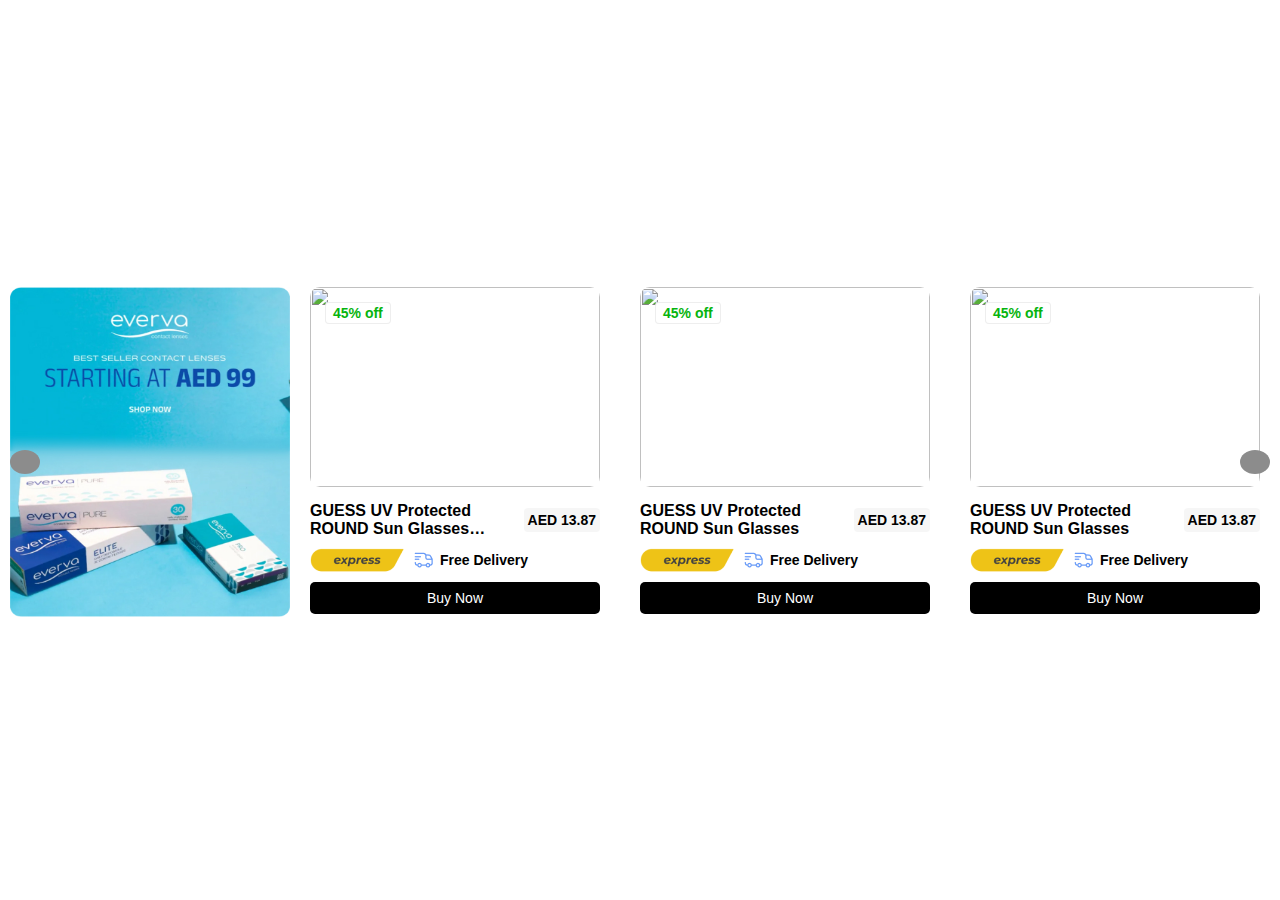
==== index.html @ d185df88 "first commit" ====
<!DOCTYPE html>
<html lang="en">
  <head>
    <meta charset="UTF-8" />
    <meta name="viewport" content="width=device-width, initial-scale=1.0" />
    <script
      src="https://kit.fontawesome.com/5d2e8a75d6.js"
      crossorigin="anonymous"
    ></script>
    <link rel="stylesheet" href="./card.css" />
    <title>card</title>
  </head>
  <body>
    <div class="main-container">
      <div class="slider-buttons">
        <i class="fa-solid fa-chevron-left prev-btn"></i>
      </div>
      <div class="main-card-container">
        <div class="ad-card">
          <img src="./Product Image Container.jpg" alt="" />
        </div>
        <div class="card-container">
          <!-- Card 1 -->
          <div class="card">
            <!-- <img src="./Product Image Container.jpg" alt=""> -->
            <div class="card-off">
              <p>45% off</p>
            </div>
            <div class="card-img">
              <img
                src="https://m.media-amazon.com/images/I/718IMfgmG9L.jpg"
                alt=""
              />
            </div>
            <div class="card-body">
              <div class="card-details flex">
                <h3>GUESS UV Protected ROUND Sun Glasses ROUND Sun Glasses</h3>
                <p>AED 13.87</p>
              </div>
              <div class="card-delivery">
                <img src="./Frame 390 1.png" alt="" />
                <span>
                  <img src="./Group.png" alt="" />
                  <p>Free Delivery</p>
                </span>
              </div>
              <div class="card-button">
                <button>Buy Now</button>
              </div>
            </div>
          </div>
          <!-- Card 2 -->
          <div class="card">
            <div class="card-off">
              <p>45% off</p>
            </div>
            <div class="card-img">
              <img
                src="https://i.pinimg.com/736x/56/2c/4b/562c4bc65ed427515b6b6b11883bb611.jpg"
                alt=""
              />
            </div>
            <div class="card-body">
              <div class="card-details flex">
                <h3>GUESS UV Protected ROUND Sun Glasses</h3>
                <p>AED 13.87</p>
              </div>
              <div class="card-delivery">
                <img src="./Frame 390 1.png" alt="" />
                <span>
                  <img src="./Group.png" alt="" />
                  <p>Free Delivery</p>
                </span>
              </div>
              <div class="card-button">
                <button>Buy Now</button>
              </div>
            </div>
          </div>
          <!-- Card 3 -->
          <div class="card">
            <div class="card-off">
              <p>45% off</p>
            </div>
            <div class="card-img">
              <img
                src="https://5.imimg.com/data5/SELLER/Default/2023/6/314136718/PS/QO/NQ/190860310/round-specs-for-women.jpg"
                alt=""
              />
            </div>
            <div class="card-body">
              <div class="card-details flex">
                <h3>GUESS UV Protected ROUND Sun Glasses</h3>
                <p>AED 13.87</p>
              </div>
              <div class="card-delivery">
                <img src="./Frame 390 1.png" alt="" />
                <span>
                  <img src="./Group.png" alt="" />
                  <p>Free Delivery</p>
                </span>
              </div>
              <div class="card-button">
                <button>Buy Now</button>
              </div>
            </div>
          </div>
          <!-- Card 4 -->
          <div class="card">
            <div class="card-off">
              <p>45% off</p>
            </div>
            <div class="card-img">
              <img
                src="https://static5.lenskart.com/media/catalog/product/pro/1/thumbnail/480x480/9df78eab33525d08d6e5fb8d27136e95//model/v/i/vincent-chase-turn-tables-vc-6934-blue-transparent-c3-b-eye_javier_-_5_jan_201732676_1.jpg"
                alt=""
              />
            </div>
            <div class="card-body">
              <div class="card-details flex">
                <h3>GUESS UV Protected ROUND Sun Glasses</h3>
                <p>AED 13.87</p>
              </div>
              <div class="card-delivery">
                <img src="./Frame 390 1.png" alt="" />
                <span>
                  <img src="./Group.png" alt="" />
                  <p>Free Delivery</p>
                </span>
              </div>
              <div class="card-button">
                <button>Buy Now</button>
              </div>
            </div>
          </div>
          <!-- Card 5 -->
          <div class="card">
            <div class="card-off">
              <p>45% off</p>
            </div>
            <div class="card-img">
              <img
                src="https://i.pinimg.com/736x/36/42/33/3642339d821be13b0a53c8c73e92d0ea.jpg"
                alt=""
              />
            </div>
            <div class="card-body">
              <div class="card-details flex">
                <h3>GUESS UV Protected ROUND Sun Glasses</h3>
                <p>AED 13.87</p>
              </div>
              <div class="card-delivery">
                <img src="./Frame 390 1.png" alt="" />
                <span>
                  <img src="./Group.png" alt="" />
                  <p>Free Delivery</p>
                </span>
              </div>
              <div class="card-button">
                <button>Buy Now</button>
              </div>
            </div>
          </div>
          <!-- Card 6 -->
          <div class="card">
            <div class="card-off">
              <p>45% off</p>
            </div>
            <div class="card-img">
              <img
                src="https://images.meesho.com/images/products/372130845/lk5ex_512.webp"
                alt=""
              />
            </div>
            <div class="card-body">
              <div class="card-details flex">
                <h3>GUESS UV Protected ROUND Sun Glasses</h3>
                <p>AED 13.87</p>
              </div>
              <div class="card-delivery">
                <img src="./Frame 390 1.png" alt="" />
                <span>
                  <img src="./Group.png" alt="" />
                  <p>Free Delivery</p>
                </span>
              </div>
              <div class="card-button">
                <button>Buy Now</button>
              </div>
            </div>
          </div>
          <!-- Card 7 -->
          <div class="card">
            <div class="card-off">
              <p>45% off</p>
            </div>
            <div class="card-img">
              <img
                src="https://encrypted-tbn0.gstatic.com/images?q=tbn:ANd9GcTlFMXjRCBJrn882v9X_YEfhIJ2ImOey18MnJWkrUMfGRXocYAroxXC9nMMdPz2GP5ChR4&usqp=CAU"
                alt=""
              />
            </div>
            <div class="card-body">
              <div class="card-details flex">
                <h3>GUESS UV Protected ROUND Sun Glasses</h3>
                <p>AED 13.87</p>
              </div>
              <div class="card-delivery">
                <img src="./Frame 390 1.png" alt="" />
                <span>
                  <img src="./Group.png" alt="" />
                  <p>Free Delivery</p>
                </span>
              </div>
              <div class="card-button">
                <button>Buy Now</button>
              </div>
            </div>
          </div>
        </div>
      </div>
      <div class="slider-buttons">
        <i class="fa-solid fa-chevron-right next-btn"></i>
      </div>
    </div>

    <!-- slider script -->

    <script>
      const cardContainer = document.querySelector(".card-container");
      const nextBtn = document.querySelector(".next-btn");
      const prevBtn = document.querySelector(".prev-btn");
      const card = document.querySelector(".card"); // Reference to a single card

      const cardWidth = card.offsetWidth + 20; // Card width + gap (adjust gap if needed)

      // Auto-slide interval
      let autoSlideInterval = setInterval(autoSlide, 3000);

      // Function to slide right
      function slideRight() {
        cardContainer.scrollBy({
          left: cardWidth,
          behavior: "smooth",
        });
      }

      // Function to slide left
      function slideLeft() {
        cardContainer.scrollBy({
          left: -cardWidth,
          behavior: "smooth",
        });
      }

      // Auto-slide function
      function autoSlide() {
        if (
          cardContainer.scrollLeft + cardContainer.offsetWidth >=
          cardContainer.scrollWidth
        ) {
          cardContainer.scrollTo({ left: 0, behavior: "smooth" });
        } else {
          slideRight();
        }
      }

      // Event listeners for buttons
      nextBtn.addEventListener("click", () => {
        clearInterval(autoSlideInterval);
        slideRight();
        autoSlideInterval = setInterval(autoSlide, 3000);
      });

      prevBtn.addEventListener("click", () => {
        clearInterval(autoSlideInterval);
        slideLeft();
        autoSlideInterval = setInterval(autoSlide, 3000);
      });

      // Pause auto-slide on hover and resume on mouse leave
      cardContainer.addEventListener("mouseover", () =>
        clearInterval(autoSlideInterval)
      );
      cardContainer.addEventListener("mouseleave", () => {
        autoSlideInterval = setInterval(autoSlide, 3000);
      });
    </script>
  </body>
</html>
---- card.css ----
* {
    margin: 0;
    padding: 0;
    box-sizing: border-box;
    font-family: "Roboto", sans-serif;
  }
  
  .main-container {
    width: 100%;
    height: 100vh;
    padding: 2.5rem 0.625rem;
    background: #ffffff;
    display: flex;
    align-items: center;
  }
  
  .main-card-container {
    display: flex;
    overflow-x: auto;
  }
  
  .main-card-container .ad-card {
    position: fixed;
    z-index: 9;
  }
  
  .main-card-container .ad-card img {
    margin-top: 0.625rem;
    width: 17.5rem; 
    height: 20.625rem; 
  }
  
  .card-container {
    display: flex;
    gap: 2.5rem; 
    overflow-x: auto;
    scroll-snap-type: x mandatory;
    scroll-padding: 0.625rem;
    padding: 0.625rem;
    margin-left: 18.125rem; 
  }
  
  .card-container::-webkit-scrollbar {
    display: none;
  }
  
  .card-container .card {
    flex: 0 0 auto;
    background: #ffffff;
    border-radius: 0.625rem;
    width: 18.125rem; 
    scroll-snap-align: center;
    position: relative;
  }
  
  .card .card-off {
    position: absolute;
    top: 0.9375rem; 
    left: 0.9375rem; 
    border-radius: 0.25rem; 
    padding: 0.125rem 0.4375rem; 
    background: #ffffff;
    border: 1px solid #e6e6e6ab;
  }
  
  .card .card-off p {
    font-size: 0.875rem; 
    font-weight: 700;
    color: #06b40e;
  }
  
  .card-container .card .card-img {
    display: flex;
    align-items: center;
    justify-content: center;
    overflow: hidden;
  }
  
  .card-container .card .card-img img {
    width: 100%;
    height: 12.5rem; 
    object-fit: cover;
    border-radius: 0.625rem;
  }
  
  .card-body {
    /* padding: 0.625rem; */
  }
  
  .card-details {
    display: flex;
    justify-content: space-between;
    align-items: center;
    margin-top: 0.9375rem; 
  }
  
  .card-body h3 {
    max-width: 70%;
    font-size: 1rem; 
    font-weight: 600;
    display: -webkit-box;
    -webkit-box-orient: vertical; 
    -webkit-line-clamp: 2;
    overflow: hidden;
    text-overflow: ellipsis;
}



  
  .card-body .card-details p {
    font-size: 0.875rem; 
    font-weight: 700;
    background: #f6f6f6;
    padding: 0.25rem 0.25rem; 
    border-radius: 0.25rem; 
  }
  
  .card-delivery {
    display: flex;
    align-items: center;
    margin-top: 0.625rem;
    gap: 0.625rem;
  }
  
  .card-delivery span {
    font-size: 0.875rem; 
    font-weight: 700;
    display: flex;
    gap: 0.4375rem; 
    align-items: center;
  }
  
  .card-button button {
    background: #000000;
    color: #fff;
    padding: 0.5rem 1.25rem; 
    border: none;
    border-radius: 0.3125rem; 
    cursor: pointer;
    width: 100%;
    margin-top: 0.625rem;
    font-size: 0.875rem; 
  }
  
  /* Slide Buttons */
  .slider-buttons {
    display: flex;
    align-items: center;
    justify-content: center;
  }
  
  .slider-buttons .prev-btn,
  .slider-buttons .next-btn {
    background-color: #8c8c8c;
    color: #fff;
    border: none;
    padding: 0.75rem 0.9375rem; 
    border-radius: 50%;
    cursor: pointer;
    font-size: 1.25rem; 
    position: relative;
    z-index: 10;
  }
  
  .slider-buttons .prev-btn {
    position: absolute;
    left: 0.625rem;
    top: 50%;
  }
  
  .slider-buttons .next-btn {
    position: absolute;
    right: 0.625rem;
    top: 50%;
  }
  
  /* Responsive Design */
  
  @media screen and (max-width: 71.8125rem) { 
    .card-container {
      gap: 1.25rem; 
      margin-left: 16.25rem; 
    }
    .card-container .card {
      max-width: 15.625rem; 
    }
    .card-body h3 {
      font-size: 0.875rem; 
    }
    .card-body .card-details p {
      font-size: 0.75rem; 
      font-weight: 700;
      padding: 0.125rem 0.0625rem;
    }
    .main-card-container .ad-card img {
      margin-top: 0.625rem;
      width: 15.625rem; 
      height: 20.25rem;
    }
  }
  
  @media screen and (max-width: 54.75rem) { 
    .card-container {
      gap: 1.25rem; 
      margin-left: 13.75rem; 
    }
    .card-container .card {
      max-width: 14.375rem; 
    }
    .card-body h3 {
      font-size: 0.875rem; 
    }
    .card-body .card-delivery {
      gap: 0.3125rem; 
    }
    .card-body .card-delivery img {
      width: auto;
      height: 0.9375rem; 
    }
    .card-body .card-delivery p {
      font-size: 0.75rem; 
    }
    .main-card-container .ad-card img {
      margin-top: 0.625rem;
      width: 13.125rem; 
      height: 19.875rem; 
    }
  }
  
  @media screen and (max-width: 40.9375rem) { 
    .card-container .card {
      width: 12.5rem;
    }
    .card-container .card .card-img img {
      width: 100%;
      height: 9.375rem;
      object-fit: cover;
      background-position: center;
    }
    .card-body .card-details h3 {
      font-size: 0.75rem;
    }
    .card-body .card-details p {
      font-size: 0.625rem;
    }
    .card-button button {
      padding: 0.3125rem 1.25rem;
      font-size: 0.75rem; 
    }
  
    .slider-buttons .prev-btn,
    .slider-buttons .next-btn {
      padding: 0.625rem 0.8125rem;
      font-size: 1rem; 
    }
    .main-card-container .ad-card img {
      margin-top: 0.625rem;
      width: 11.875rem; 
      height: 15.9375rem;
    }
  }
  
  @media screen and (max-width: 30rem) {
    .card-container {
      gap: 0.625rem;
      margin-left: 11.125rem;
    }
    .card-container .card {
      width: 10rem;
    }
    .card-container .card .card-img img {
      height: 8.125rem;
    }
    .card-body .card-details h3 {
      font-size: 0.625rem;
    }
    .card-body .card-details p {
      font-size: 0.5rem; 
    }
    .card-button button {
      padding: 0.25rem 1.125rem;
      font-size: 0.625rem; 
    }
  
    .slider-buttons .prev-btn,
    .slider-buttons .next-btn {
      padding: 0.5rem 0.625rem; 
      font-size: 0.875rem;
    }
    .main-card-container .ad-card img {
      margin-top: 0.625rem;
      width: 10.3125rem;
      height: 15.3125rem;
    }
  }
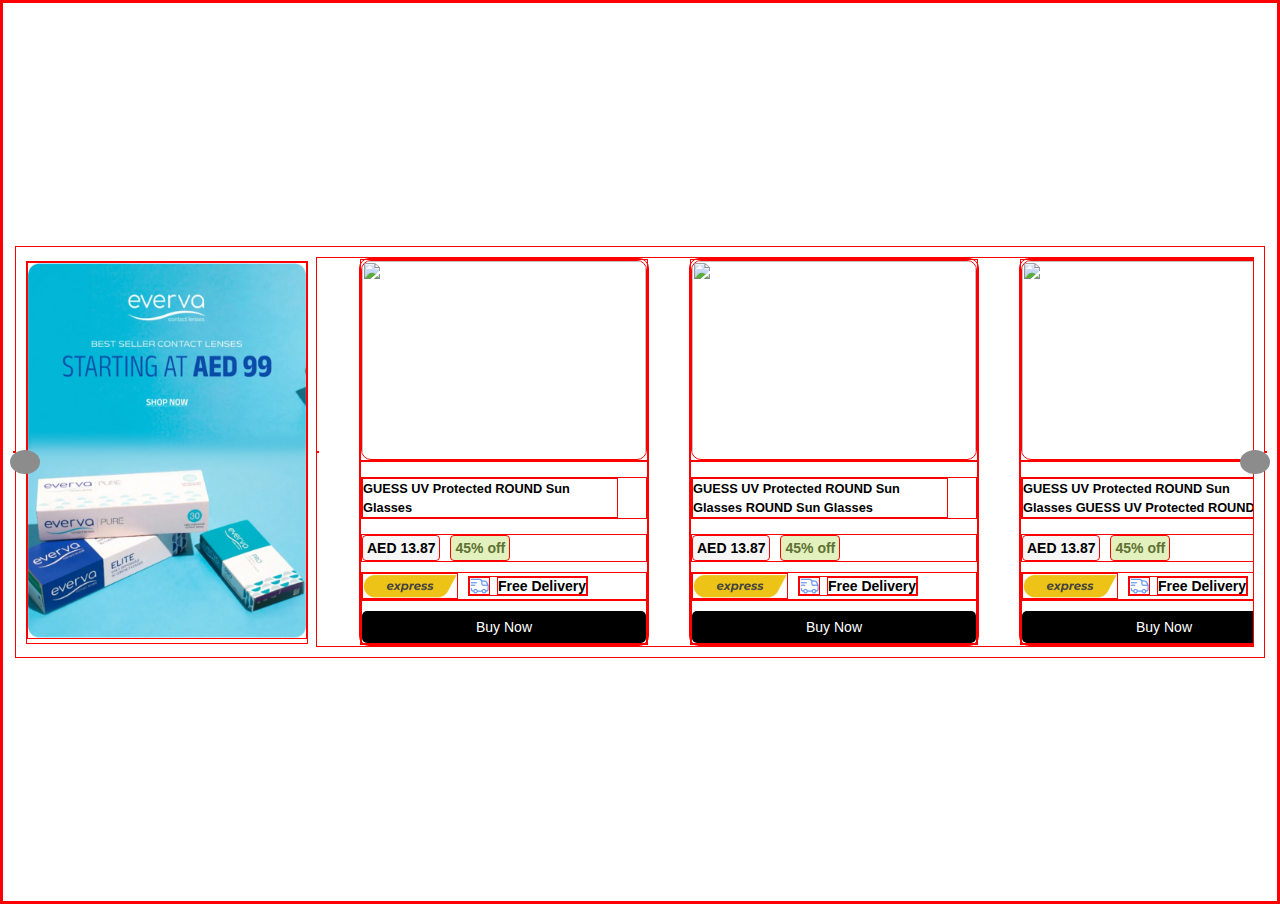
==== commit 2f05f66c: "code updated" ====
--- a/index.html
+++ b/index.html
@@ -16,16 +16,23 @@
         <i class="fa-solid fa-chevron-left prev-btn"></i>
       </div>
       <div class="main-card-container">
+         <!-- ad card for desktop -->
         <div class="ad-card">
           <img src="./Product Image Container.jpg" alt="" />
         </div>
         <div class="card-container">
+
+          <!-- ad card for mobile -->
+
+          <div class="ad-card-mobile">
+            <img src="./Product Image Container.jpg" alt="" />
+          </div>
+
           <!-- Card 1 -->
           <div class="card">
-            <!-- <img src="./Product Image Container.jpg" alt=""> -->
-            <div class="card-off">
+            <!-- <div class="card-off">
               <p>45% off</p>
-            </div>
+            </div> -->
             <div class="card-img">
               <img
                 src="https://m.media-amazon.com/images/I/718IMfgmG9L.jpg"
@@ -33,37 +40,40 @@
               />
             </div>
             <div class="card-body">
-              <div class="card-details flex">
+              <div class="card-headding">
+                <h3>GUESS UV Protected ROUND Sun Glasses</h3>
+              </div>
+              <div class="card-price">
+                <p class="price">AED 13.87</p>
+                <p class="off">45% off</p>
+              </div>
+              <div class="card-delivery">
+                <img src="./Frame 390 1.png" alt="" />
+                <span>
+                  <img src="./Group.png" alt="" />
+                  <p>Free Delivery</p>
+                </span>
+              </div>
+              <div class="card-button">
+                <button>Buy Now</button>
+              </div>
+            </div>
+          </div>
+          <!-- Card 2 -->
+          <div class="card">
+            <div class="card-img">
+              <img
+                src="https://i.pinimg.com/736x/56/2c/4b/562c4bc65ed427515b6b6b11883bb611.jpg"
+                alt=""
+              />
+            </div>
+            <div class="card-body">
+              <div class="card-headding">
                 <h3>GUESS UV Protected ROUND Sun Glasses ROUND Sun Glasses</h3>
-                <p>AED 13.87</p>
-              </div>
-              <div class="card-delivery">
-                <img src="./Frame 390 1.png" alt="" />
-                <span>
-                  <img src="./Group.png" alt="" />
-                  <p>Free Delivery</p>
-                </span>
-              </div>
-              <div class="card-button">
-                <button>Buy Now</button>
-              </div>
-            </div>
-          </div>
-          <!-- Card 2 -->
-          <div class="card">
-            <div class="card-off">
-              <p>45% off</p>
-            </div>
-            <div class="card-img">
-              <img
-                src="https://i.pinimg.com/736x/56/2c/4b/562c4bc65ed427515b6b6b11883bb611.jpg"
-                alt=""
-              />
-            </div>
-            <div class="card-body">
-              <div class="card-details flex">
-                <h3>GUESS UV Protected ROUND Sun Glasses</h3>
-                <p>AED 13.87</p>
+              </div>
+              <div class="card-price">
+                <p class="price">AED 13.87</p>
+                <p class="off">45% off</p>
               </div>
               <div class="card-delivery">
                 <img src="./Frame 390 1.png" alt="" />
@@ -79,9 +89,6 @@
           </div>
           <!-- Card 3 -->
           <div class="card">
-            <div class="card-off">
-              <p>45% off</p>
-            </div>
             <div class="card-img">
               <img
                 src="https://5.imimg.com/data5/SELLER/Default/2023/6/314136718/PS/QO/NQ/190860310/round-specs-for-women.jpg"
@@ -89,9 +96,12 @@
               />
             </div>
             <div class="card-body">
-              <div class="card-details flex">
-                <h3>GUESS UV Protected ROUND Sun Glasses</h3>
-                <p>AED 13.87</p>
+              <div class="card-headding">
+                <h3>GUESS UV Protected ROUND Sun Glasses GUESS UV Protected ROUND Sun Glasses</h3>
+              </div>
+              <div class="card-price">
+                <p class="price">AED 13.87</p>
+                <p class="off">45% off</p>
               </div>
               <div class="card-delivery">
                 <img src="./Frame 390 1.png" alt="" />
@@ -107,9 +117,6 @@
           </div>
           <!-- Card 4 -->
           <div class="card">
-            <div class="card-off">
-              <p>45% off</p>
-            </div>
             <div class="card-img">
               <img
                 src="https://static5.lenskart.com/media/catalog/product/pro/1/thumbnail/480x480/9df78eab33525d08d6e5fb8d27136e95//model/v/i/vincent-chase-turn-tables-vc-6934-blue-transparent-c3-b-eye_javier_-_5_jan_201732676_1.jpg"
@@ -117,9 +124,12 @@
               />
             </div>
             <div class="card-body">
-              <div class="card-details flex">
-                <h3>GUESS UV Protected ROUND Sun Glasses</h3>
-                <p>AED 13.87</p>
+              <div class="card-headding">
+                <h3>GUESS UV Protected ROUND Sun Glasses ROUND Sun Glasses</h3>
+              </div>
+              <div class="card-price">
+                <p class="price">AED 13.87</p>
+                <p class="off">45% off</p>
               </div>
               <div class="card-delivery">
                 <img src="./Frame 390 1.png" alt="" />
@@ -135,9 +145,6 @@
           </div>
           <!-- Card 5 -->
           <div class="card">
-            <div class="card-off">
-              <p>45% off</p>
-            </div>
             <div class="card-img">
               <img
                 src="https://i.pinimg.com/736x/36/42/33/3642339d821be13b0a53c8c73e92d0ea.jpg"
@@ -145,9 +152,12 @@
               />
             </div>
             <div class="card-body">
-              <div class="card-details flex">
-                <h3>GUESS UV Protected ROUND Sun Glasses</h3>
-                <p>AED 13.87</p>
+              <div class="card-headding">
+                <h3>GUESS UV Protected ROUND Sun Glasses ROUND Sun Glasses</h3>
+              </div>
+              <div class="card-price">
+                <p class="price">AED 13.87</p>
+                <p class="off">45% off</p>
               </div>
               <div class="card-delivery">
                 <img src="./Frame 390 1.png" alt="" />
@@ -163,9 +173,6 @@
           </div>
           <!-- Card 6 -->
           <div class="card">
-            <div class="card-off">
-              <p>45% off</p>
-            </div>
             <div class="card-img">
               <img
                 src="https://images.meesho.com/images/products/372130845/lk5ex_512.webp"
@@ -173,9 +180,12 @@
               />
             </div>
             <div class="card-body">
-              <div class="card-details flex">
-                <h3>GUESS UV Protected ROUND Sun Glasses</h3>
-                <p>AED 13.87</p>
+              <div class="card-headding">
+                <h3>GUESS UV Protected </h3>
+              </div>
+              <div class="card-price">
+                <p class="price">AED 13.87</p>
+                <p class="off">45% off</p>
               </div>
               <div class="card-delivery">
                 <img src="./Frame 390 1.png" alt="" />
@@ -191,9 +201,6 @@
           </div>
           <!-- Card 7 -->
           <div class="card">
-            <div class="card-off">
-              <p>45% off</p>
-            </div>
             <div class="card-img">
               <img
                 src="https://encrypted-tbn0.gstatic.com/images?q=tbn:ANd9GcTlFMXjRCBJrn882v9X_YEfhIJ2ImOey18MnJWkrUMfGRXocYAroxXC9nMMdPz2GP5ChR4&usqp=CAU"
@@ -201,9 +208,12 @@
               />
             </div>
             <div class="card-body">
-              <div class="card-details flex">
-                <h3>GUESS UV Protected ROUND Sun Glasses</h3>
-                <p>AED 13.87</p>
+              <div class="card-headding">
+                <h3>GUESS UV Protected ROUND Sun Glasses ROUND Sun Glasses</h3>
+              </div>
+              <div class="card-price">
+                <p class="price">AED 13.87</p>
+                <p class="off">45% off</p>
               </div>
               <div class="card-delivery">
                 <img src="./Frame 390 1.png" alt="" />
@@ -226,7 +236,7 @@
 
     <!-- slider script -->
 
-    <script>
+    <!-- <script>
       const cardContainer = document.querySelector(".card-container");
       const nextBtn = document.querySelector(".next-btn");
       const prevBtn = document.querySelector(".prev-btn");
@@ -285,6 +295,6 @@
       cardContainer.addEventListener("mouseleave", () => {
         autoSlideInterval = setInterval(autoSlide, 3000);
       });
-    </script>
+    </script> -->
   </body>
 </html>
--- a/card.css
+++ b/card.css
@@ -3,6 +3,7 @@
     padding: 0;
     box-sizing: border-box;
     font-family: "Roboto", sans-serif;
+    border: .5px solid #ff0000; 
   }
   
   .main-container {
@@ -12,11 +13,15 @@
     background: #ffffff;
     display: flex;
     align-items: center;
+    
   }
   
   .main-card-container {
     display: flex;
     overflow-x: auto;
+    align-items: center;
+    padding: 0.625rem;
+    
   }
   
   .main-card-container .ad-card {
@@ -25,25 +30,24 @@
   }
   
   .main-card-container .ad-card img {
-    margin-top: 0.625rem;
     width: 17.5rem; 
-    height: 20.625rem; 
+    height: 23.563rem; 
   }
   
   .card-container {
     display: flex;
     gap: 2.5rem; 
+    align-items: center;
     overflow-x: auto;
-    scroll-snap-type: x mandatory;
-    scroll-padding: 0.625rem;
-    padding: 0.625rem;
     margin-left: 18.125rem; 
   }
   
   .card-container::-webkit-scrollbar {
     display: none;
   }
-  
+  .card-container .ad-card-mobile img{
+    display: none;
+  }
   .card-container .card {
     flex: 0 0 auto;
     background: #ffffff;
@@ -53,7 +57,7 @@
     position: relative;
   }
   
-  .card .card-off {
+  /* .card .card-off {
     position: absolute;
     top: 0.9375rem; 
     left: 0.9375rem; 
@@ -67,8 +71,7 @@
     font-size: 0.875rem; 
     font-weight: 700;
     color: #06b40e;
-  }
-  
+  } */
   .card-container .card .card-img {
     display: flex;
     align-items: center;
@@ -85,35 +88,49 @@
   
   .card-body {
     /* padding: 0.625rem; */
-  }
-  
-  .card-details {
-    display: flex;
-    justify-content: space-between;
-    align-items: center;
+    display: flex;
+    flex-direction: column;
+    justify-content: space-evenly;
+    height: auto;
+    position: relative;
+  }
+  
+  .card-headding {
     margin-top: 0.9375rem; 
   }
-  
-  .card-body h3 {
-    max-width: 70%;
-    font-size: 1rem; 
+  .card-price {
+    display: flex;
+    align-items: center;
+    gap :0.625rem;
+    margin-top: 0.9375rem; 
+  }
+
+  .card-body .card-headding h3 {
+    max-width: 90%;
+    font-size: .8rem; 
     font-weight: 600;
     display: -webkit-box;
     -webkit-box-orient: vertical; 
     -webkit-line-clamp: 2;
     overflow: hidden;
     text-overflow: ellipsis;
+    line-height: 1.5; 
+    min-height: 3em;
 }
-
-
-
-  
-  .card-body .card-details p {
+  .card-body .card-price p.price {
     font-size: 0.875rem; 
     font-weight: 700;
     background: #f6f6f6;
     padding: 0.25rem 0.25rem; 
     border-radius: 0.25rem; 
+  }
+  .card-body .card-price p.off{
+    font-size: 0.875rem; 
+    font-weight: 700;
+    background: #E2F1BD;
+    padding: 0.25rem 0.25rem; 
+    border-radius: 0.25rem; 
+    color: #5F7234;
   }
   
   .card-delivery {
@@ -194,9 +211,8 @@
       padding: 0.125rem 0.0625rem;
     }
     .main-card-container .ad-card img {
-      margin-top: 0.625rem;
       width: 15.625rem; 
-      height: 20.25rem;
+      height: 20.20;
     }
   }
   
@@ -222,15 +238,18 @@
       font-size: 0.75rem; 
     }
     .main-card-container .ad-card img {
-      margin-top: 0.625rem;
       width: 13.125rem; 
-      height: 19.875rem; 
+      height: 22.688rem; 
     }
   }
   
   @media screen and (max-width: 40.9375rem) { 
+    .card-container{
+        margin-left: 0rem; 
+    }
     .card-container .card {
       width: 12.5rem;
+      
     }
     .card-container .card .card-img img {
       width: 100%;
@@ -238,10 +257,10 @@
       object-fit: cover;
       background-position: center;
     }
-    .card-body .card-details h3 {
+    .card-body .card-headding h3 {
       font-size: 0.75rem;
     }
-    .card-body .card-details p {
+    .card-body .card-price p {
       font-size: 0.625rem;
     }
     .card-button button {
@@ -255,16 +274,20 @@
       font-size: 1rem; 
     }
     .main-card-container .ad-card img {
-      margin-top: 0.625rem;
       width: 11.875rem; 
-      height: 15.9375rem;
+      height: 18.813rem;
+      display: none;
+    }
+    .card-container .ad-card-mobile img {
+    width: 11.875rem; 
+      height: 18.813rem;
+      display : block;
     }
   }
   
   @media screen and (max-width: 30rem) {
     .card-container {
       gap: 0.625rem;
-      margin-left: 11.125rem;
     }
     .card-container .card {
       width: 10rem;
@@ -272,10 +295,10 @@
     .card-container .card .card-img img {
       height: 8.125rem;
     }
-    .card-body .card-details h3 {
+    .card-body .card-headding h3 {
       font-size: 0.625rem;
     }
-    .card-body .card-details p {
+    .card-body .card-price p {
       font-size: 0.5rem; 
     }
     .card-button button {
@@ -288,10 +311,9 @@
       padding: 0.5rem 0.625rem; 
       font-size: 0.875rem;
     }
-    .main-card-container .ad-card img {
-      margin-top: 0.625rem;
+    .card-container .ad-card-mobile img {
       width: 10.3125rem;
-      height: 15.3125rem;
+      height: 17.844rem;
     }
   }
   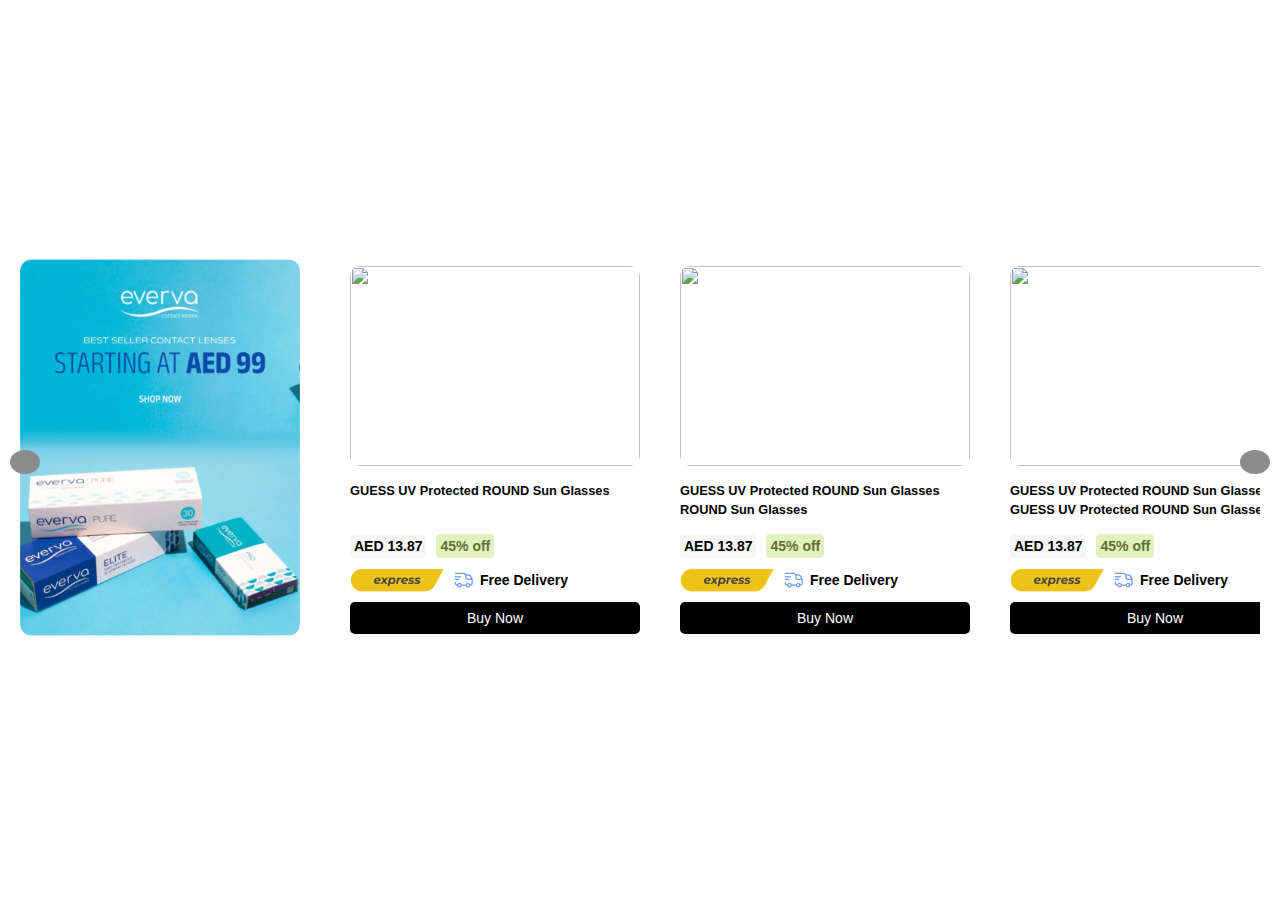
==== commit 212c7f8e: "code updated" ====
--- a/index.html
+++ b/index.html
@@ -16,12 +16,11 @@
         <i class="fa-solid fa-chevron-left prev-btn"></i>
       </div>
       <div class="main-card-container">
-         <!-- ad card for desktop -->
+        <!-- ad card for desktop -->
         <div class="ad-card">
           <img src="./Product Image Container.jpg" alt="" />
         </div>
         <div class="card-container">
-
           <!-- ad card for mobile -->
 
           <div class="ad-card-mobile">
@@ -97,7 +96,10 @@
             </div>
             <div class="card-body">
               <div class="card-headding">
-                <h3>GUESS UV Protected ROUND Sun Glasses GUESS UV Protected ROUND Sun Glasses</h3>
+                <h3>
+                  GUESS UV Protected ROUND Sun Glasses GUESS UV Protected ROUND
+                  Sun Glasses
+                </h3>
               </div>
               <div class="card-price">
                 <p class="price">AED 13.87</p>
@@ -181,7 +183,7 @@
             </div>
             <div class="card-body">
               <div class="card-headding">
-                <h3>GUESS UV Protected </h3>
+                <h3>GUESS UV Protected</h3>
               </div>
               <div class="card-price">
                 <p class="price">AED 13.87</p>
@@ -236,7 +238,7 @@
 
     <!-- slider script -->
 
-    <!-- <script>
+    <script>
       const cardContainer = document.querySelector(".card-container");
       const nextBtn = document.querySelector(".next-btn");
       const prevBtn = document.querySelector(".prev-btn");
@@ -295,6 +297,6 @@
       cardContainer.addEventListener("mouseleave", () => {
         autoSlideInterval = setInterval(autoSlide, 3000);
       });
-    </script> -->
+    </script>
   </body>
 </html>
--- a/card.css
+++ b/card.css
@@ -3,7 +3,7 @@
     padding: 0;
     box-sizing: border-box;
     font-family: "Roboto", sans-serif;
-    border: .5px solid #ff0000; 
+    /*font-size:*/
   }
   
   .main-container {
@@ -13,7 +13,6 @@
     background: #ffffff;
     display: flex;
     align-items: center;
-    
   }
   
   .main-card-container {
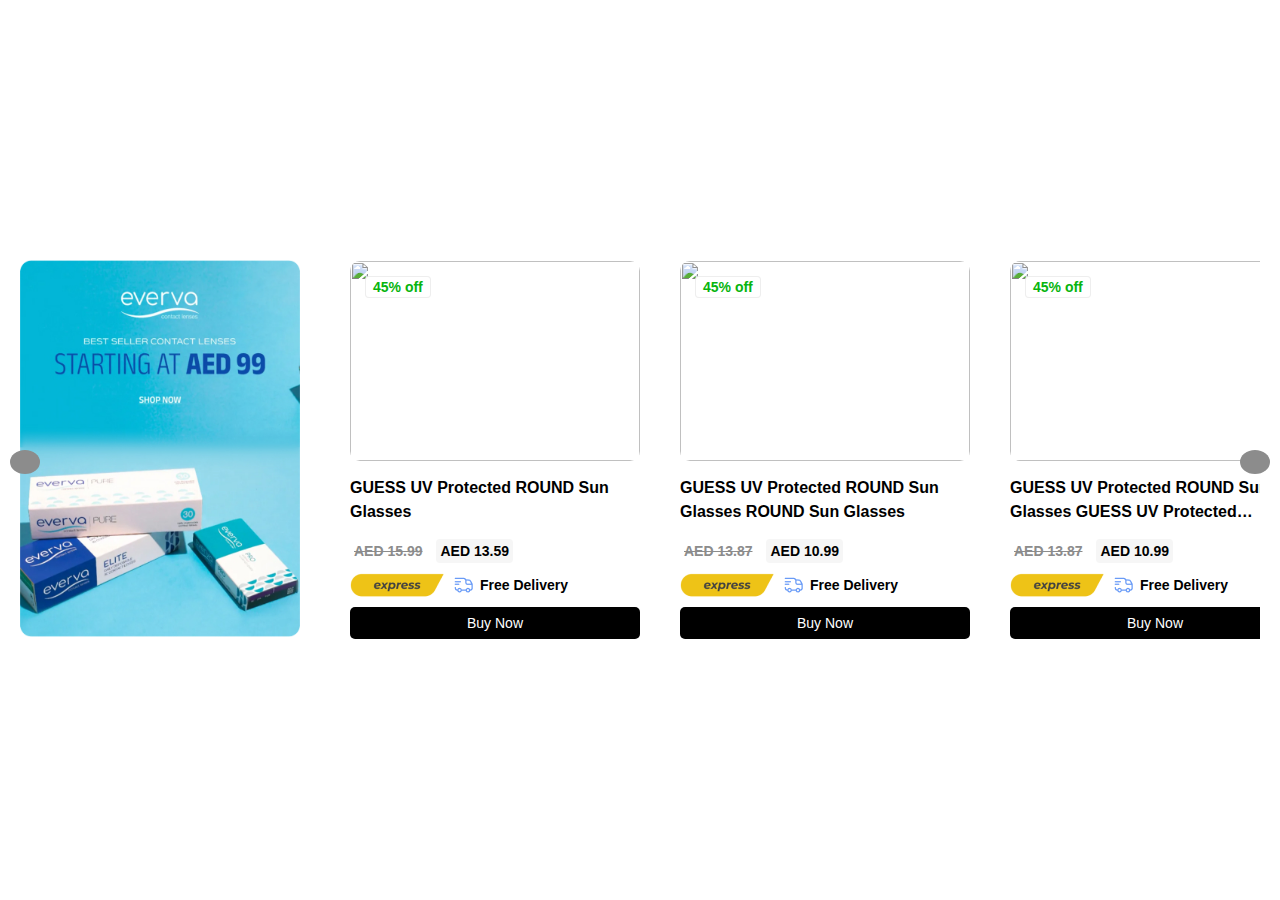
==== commit a122b328: "card updated" ====
--- a/index.html
+++ b/index.html
@@ -27,11 +27,11 @@
             <img src="./Product Image Container.jpg" alt="" />
           </div>
 
-          <!-- Card 1 -->
-          <div class="card">
-            <!-- <div class="card-off">
-              <p>45% off</p>
-            </div> -->
+          <!--------------- Card 1 ---------------->
+          <div class="card">
+            <div class="card-off">
+              <p>45% off</p>
+            </div>
             <div class="card-img">
               <img
                 src="https://m.media-amazon.com/images/I/718IMfgmG9L.jpg"
@@ -43,23 +43,27 @@
                 <h3>GUESS UV Protected ROUND Sun Glasses</h3>
               </div>
               <div class="card-price">
-                <p class="price">AED 13.87</p>
-                <p class="off">45% off</p>
-              </div>
-              <div class="card-delivery">
-                <img src="./Frame 390 1.png" alt="" />
-                <span>
-                  <img src="./Group.png" alt="" />
-                  <p>Free Delivery</p>
-                </span>
-              </div>
-              <div class="card-button">
-                <button>Buy Now</button>
-              </div>
-            </div>
-          </div>
+                <p class="price">AED 15.99</p>
+                <p class="off">AED 13.59</p>
+              </div>
+              <div class="card-delivery">
+                <img src="./Frame 390 1.png" alt="" />
+                <span>
+                  <img src="./Group.png" alt="" />
+                  <p>Free Delivery</p>
+                </span>
+              </div>
+              <div class="card-button">
+                <button>Buy Now</button>
+              </div>
+            </div>
+          </div>
+
           <!-- Card 2 -->
           <div class="card">
+            <div class="card-off">
+              <p>45% off</p>
+            </div>
             <div class="card-img">
               <img
                 src="https://i.pinimg.com/736x/56/2c/4b/562c4bc65ed427515b6b6b11883bb611.jpg"
@@ -72,7 +76,7 @@
               </div>
               <div class="card-price">
                 <p class="price">AED 13.87</p>
-                <p class="off">45% off</p>
+                <p class="off">AED 10.99</p>
               </div>
               <div class="card-delivery">
                 <img src="./Frame 390 1.png" alt="" />
@@ -88,6 +92,9 @@
           </div>
           <!-- Card 3 -->
           <div class="card">
+            <div class="card-off">
+              <p>45% off</p>
+            </div>
             <div class="card-img">
               <img
                 src="https://5.imimg.com/data5/SELLER/Default/2023/6/314136718/PS/QO/NQ/190860310/round-specs-for-women.jpg"
@@ -103,7 +110,7 @@
               </div>
               <div class="card-price">
                 <p class="price">AED 13.87</p>
-                <p class="off">45% off</p>
+                <p class="off">AED 10.99</p>
               </div>
               <div class="card-delivery">
                 <img src="./Frame 390 1.png" alt="" />
@@ -119,6 +126,9 @@
           </div>
           <!-- Card 4 -->
           <div class="card">
+            <div class="card-off">
+              <p>45% off</p>
+            </div>
             <div class="card-img">
               <img
                 src="https://static5.lenskart.com/media/catalog/product/pro/1/thumbnail/480x480/9df78eab33525d08d6e5fb8d27136e95//model/v/i/vincent-chase-turn-tables-vc-6934-blue-transparent-c3-b-eye_javier_-_5_jan_201732676_1.jpg"
@@ -131,7 +141,7 @@
               </div>
               <div class="card-price">
                 <p class="price">AED 13.87</p>
-                <p class="off">45% off</p>
+                <p class="off">AED 12.74</p>
               </div>
               <div class="card-delivery">
                 <img src="./Frame 390 1.png" alt="" />
@@ -147,6 +157,9 @@
           </div>
           <!-- Card 5 -->
           <div class="card">
+            <div class="card-off">
+              <p>45% off</p>
+            </div>
             <div class="card-img">
               <img
                 src="https://i.pinimg.com/736x/36/42/33/3642339d821be13b0a53c8c73e92d0ea.jpg"
@@ -159,7 +172,7 @@
               </div>
               <div class="card-price">
                 <p class="price">AED 13.87</p>
-                <p class="off">45% off</p>
+                <p class="off">AED 10.99</p>
               </div>
               <div class="card-delivery">
                 <img src="./Frame 390 1.png" alt="" />
@@ -175,6 +188,9 @@
           </div>
           <!-- Card 6 -->
           <div class="card">
+            <div class="card-off">
+              <p>45% off</p>
+            </div>
             <div class="card-img">
               <img
                 src="https://images.meesho.com/images/products/372130845/lk5ex_512.webp"
@@ -187,7 +203,7 @@
               </div>
               <div class="card-price">
                 <p class="price">AED 13.87</p>
-                <p class="off">45% off</p>
+                <p class="off">AED 09.99</p>
               </div>
               <div class="card-delivery">
                 <img src="./Frame 390 1.png" alt="" />
@@ -203,6 +219,9 @@
           </div>
           <!-- Card 7 -->
           <div class="card">
+            <div class="card-off">
+              <p>45% off</p>
+            </div>
             <div class="card-img">
               <img
                 src="https://encrypted-tbn0.gstatic.com/images?q=tbn:ANd9GcTlFMXjRCBJrn882v9X_YEfhIJ2ImOey18MnJWkrUMfGRXocYAroxXC9nMMdPz2GP5ChR4&usqp=CAU"
@@ -215,7 +234,7 @@
               </div>
               <div class="card-price">
                 <p class="price">AED 13.87</p>
-                <p class="off">45% off</p>
+                <p class="off">AED 13.23</p>
               </div>
               <div class="card-delivery">
                 <img src="./Frame 390 1.png" alt="" />
--- a/card.css
+++ b/card.css
@@ -1,318 +1,321 @@
 * {
-    margin: 0;
-    padding: 0;
-    box-sizing: border-box;
-    font-family: "Roboto", sans-serif;
-    /*font-size:*/
-  }
-  
-  .main-container {
-    width: 100%;
-    height: 100vh;
-    padding: 2.5rem 0.625rem;
-    background: #ffffff;
-    display: flex;
-    align-items: center;
-  }
-  
-  .main-card-container {
-    display: flex;
-    overflow-x: auto;
-    align-items: center;
-    padding: 0.625rem;
-    
-  }
-  
-  .main-card-container .ad-card {
-    position: fixed;
-    z-index: 9;
-  }
-  
+  margin: 0;
+  padding: 0;
+  box-sizing: border-box;
+  font-family: "Roboto", sans-serif;
+}
+
+.main-container {
+  width: 100%;
+  height: 100vh;
+  padding: 2.5rem 0.625rem;
+  background: #ffffff;
+  display: flex;
+  align-items: center;
+}
+
+.main-card-container {
+  display: flex;
+  overflow-x: auto;
+  align-items: center;
+  padding: 0.625rem;
+}
+
+.main-card-container .ad-card {
+  position: fixed;
+  z-index: 9;
+}
+
+.main-card-container .ad-card img {
+  width: 17.5rem;
+  height: 23.563rem;
+}
+
+.card-container {
+  display: flex;
+  gap: 2.5rem;
+  align-items: center;
+  overflow-x: auto;
+  margin-left: 18.125rem;
+}
+
+.card-container::-webkit-scrollbar {
+  display: none;
+}
+.card-container .ad-card-mobile img {
+  display: none;
+}
+.card-container .card {
+  flex: 0 0 auto;
+  background: #ffffff;
+  border-radius: 0.625rem;
+  width: 18.125rem;
+  scroll-snap-align: center;
+  position: relative;
+}
+
+.card .card-off {
+  position: absolute;
+  top: 0.9375rem;
+  left: 0.9375rem;
+  border-radius: 0.25rem;
+  padding: 0.125rem 0.4375rem;
+  background: #ffffff;
+  border: 1px solid #e6e6e6ab;
+}
+
+.card .card-off p {
+  font-size: 0.875rem;
+  font-weight: 700;
+  color: #06b40e;
+}
+.card-container .card .card-img {
+  display: flex;
+  align-items: center;
+  justify-content: center;
+  overflow: hidden;
+}
+
+.card-container .card .card-img img {
+  width: 100%;
+  height: 12.5rem;
+  object-fit: cover;
+  border-radius: 0.625rem;
+}
+
+.card-body {
+  /* padding: 0.625rem; */
+  display: flex;
+  flex-direction: column;
+  justify-content: space-evenly;
+  height: auto;
+  position: relative;
+}
+
+.card-headding {
+  margin-top: 0.9375rem;
+}
+.card-price {
+  display: flex;
+  align-items: center;
+  gap: 0.625rem;
+  margin-top: 0.9375rem;
+}
+
+.card-body .card-headding h3 {
+  max-width: 90%;
+  font-size: 1rem;
+  font-weight: 600;
+  display: -webkit-box;
+  -webkit-box-orient: vertical;
+  -webkit-line-clamp: 2;
+  overflow: hidden;
+  text-overflow: ellipsis;
+  line-height: 1.5;
+  min-height: 3em;
+}
+.card-body .card-price p.price {
+  font-size: 0.875rem;
+  font-weight: 700;
+  padding: 0.25rem 0.25rem;
+  border-radius: 0.25rem;
+  text-decoration: line-through;
+  color: #8c8c8c;
+}
+.card-body .card-price p.off {
+  font-size: 0.875rem;
+  font-weight: 700;
+  background: #f6f6f6;
+  padding: 0.25rem 0.25rem;
+  border-radius: 0.25rem;
+  color: #000000;
+}
+
+.card-delivery {
+  display: flex;
+  align-items: center;
+  margin-top: 0.625rem;
+  gap: 0.625rem;
+}
+
+.card-delivery span {
+  display: flex;
+  gap: 0.4375rem;
+  align-items: center;
+}
+.card-delivery span p {
+  font-size: 0.875rem;
+  font-weight: 700;
+}
+.card-button button {
+  background: #000000;
+  color: #fff;
+  padding: 0.5rem 1.25rem;
+  border: none;
+  border-radius: 0.3125rem;
+  cursor: pointer;
+  width: 100%;
+  margin-top: 0.625rem;
+  font-size: 0.875rem;
+}
+
+/* Slide Buttons */
+.slider-buttons {
+  display: flex;
+  align-items: center;
+  justify-content: center;
+}
+
+.slider-buttons .prev-btn,
+.slider-buttons .next-btn {
+  background-color: #8c8c8c;
+  color: #fff;
+  border: none;
+  padding: 0.75rem 0.9375rem;
+  border-radius: 50%;
+  cursor: pointer;
+  font-size: 1.25rem;
+  position: relative;
+  z-index: 10;
+}
+
+.slider-buttons .prev-btn {
+  position: absolute;
+  left: 0.625rem;
+  top: 50%;
+}
+
+.slider-buttons .next-btn {
+  position: absolute;
+  right: 0.625rem;
+  top: 50%;
+}
+
+/* Responsive Design */
+
+@media screen and (max-width: 71.8125rem) {
+  .card-container {
+    gap: 1.25rem;
+    margin-left: 16.25rem;
+  }
+  .card-container .card {
+    max-width: 15.625rem;
+  }
+  .card-body h3 {
+    font-size: 0.875rem;
+  }
+  .card-body .card-details p {
+    font-size: 0.75rem;
+    font-weight: 700;
+    padding: 0.125rem 0.0625rem;
+  }
   .main-card-container .ad-card img {
-    width: 17.5rem; 
-    height: 23.563rem; 
-  }
-  
+    width: 15.625rem;
+    height: 20.2;
+  }
+}
+
+@media screen and (max-width: 54.75rem) {
   .card-container {
-    display: flex;
-    gap: 2.5rem; 
-    align-items: center;
-    overflow-x: auto;
-    margin-left: 18.125rem; 
-  }
-  
-  .card-container::-webkit-scrollbar {
-    display: none;
-  }
-  .card-container .ad-card-mobile img{
-    display: none;
+    gap: 1.25rem;
+    margin-left: 13.75rem;
   }
   .card-container .card {
-    flex: 0 0 auto;
-    background: #ffffff;
-    border-radius: 0.625rem;
-    width: 18.125rem; 
-    scroll-snap-align: center;
-    position: relative;
-  }
-  
-  /* .card .card-off {
-    position: absolute;
-    top: 0.9375rem; 
-    left: 0.9375rem; 
-    border-radius: 0.25rem; 
-    padding: 0.125rem 0.4375rem; 
-    background: #ffffff;
-    border: 1px solid #e6e6e6ab;
-  }
-  
-  .card .card-off p {
-    font-size: 0.875rem; 
-    font-weight: 700;
-    color: #06b40e;
-  } */
-  .card-container .card .card-img {
-    display: flex;
-    align-items: center;
-    justify-content: center;
-    overflow: hidden;
-  }
-  
+    max-width: 14.375rem;
+  }
+  .card-body h3 {
+    font-size: 0.875rem;
+  }
+  .card-body .card-delivery {
+    gap: 0.3125rem;
+  }
+  .card-body .card-delivery img {
+    width: auto;
+    height: 0.9375rem;
+  }
+  .card-body .card-delivery span p {
+    font-size: 0.75rem;
+  }
+  .main-card-container .ad-card img {
+    width: 13.125rem;
+    height: 22.688rem;
+  }
+}
+
+@media screen and (max-width: 40.9375rem) {
+  .card-container {
+    margin-left: 0rem;
+  }
+  .card-container .card {
+    width: 12.5rem;
+  }
   .card-container .card .card-img img {
     width: 100%;
-    height: 12.5rem; 
+    height: 9.375rem;
     object-fit: cover;
-    border-radius: 0.625rem;
-  }
-  
-  .card-body {
-    /* padding: 0.625rem; */
-    display: flex;
-    flex-direction: column;
-    justify-content: space-evenly;
-    height: auto;
-    position: relative;
-  }
-  
-  .card-headding {
-    margin-top: 0.9375rem; 
-  }
-  .card-price {
-    display: flex;
-    align-items: center;
-    gap :0.625rem;
-    margin-top: 0.9375rem; 
-  }
-
+    background-position: center;
+  }
   .card-body .card-headding h3 {
-    max-width: 90%;
-    font-size: .8rem; 
-    font-weight: 600;
-    display: -webkit-box;
-    -webkit-box-orient: vertical; 
-    -webkit-line-clamp: 2;
-    overflow: hidden;
-    text-overflow: ellipsis;
-    line-height: 1.5; 
-    min-height: 3em;
-}
-  .card-body .card-price p.price {
-    font-size: 0.875rem; 
-    font-weight: 700;
-    background: #f6f6f6;
-    padding: 0.25rem 0.25rem; 
-    border-radius: 0.25rem; 
-  }
-  .card-body .card-price p.off{
-    font-size: 0.875rem; 
-    font-weight: 700;
-    background: #E2F1BD;
-    padding: 0.25rem 0.25rem; 
-    border-radius: 0.25rem; 
-    color: #5F7234;
-  }
-  
-  .card-delivery {
-    display: flex;
-    align-items: center;
-    margin-top: 0.625rem;
-    gap: 0.625rem;
-  }
-  
-  .card-delivery span {
-    font-size: 0.875rem; 
-    font-weight: 700;
-    display: flex;
-    gap: 0.4375rem; 
-    align-items: center;
-  }
-  
+    font-size: 0.75rem;
+  }
+  .card-body .card-price p.price,
+  .card-body .card-price p.off {
+    font-size: 0.625rem;
+  }
   .card-button button {
-    background: #000000;
-    color: #fff;
-    padding: 0.5rem 1.25rem; 
-    border: none;
-    border-radius: 0.3125rem; 
-    cursor: pointer;
-    width: 100%;
-    margin-top: 0.625rem;
-    font-size: 0.875rem; 
-  }
-  
-  /* Slide Buttons */
-  .slider-buttons {
-    display: flex;
-    align-items: center;
-    justify-content: center;
-  }
-  
+    padding: 0.3125rem 1.25rem;
+    font-size: 0.75rem;
+  }
+
   .slider-buttons .prev-btn,
   .slider-buttons .next-btn {
-    background-color: #8c8c8c;
-    color: #fff;
-    border: none;
-    padding: 0.75rem 0.9375rem; 
-    border-radius: 50%;
-    cursor: pointer;
-    font-size: 1.25rem; 
-    position: relative;
-    z-index: 10;
-  }
-  
-  .slider-buttons .prev-btn {
-    position: absolute;
-    left: 0.625rem;
-    top: 50%;
-  }
-  
+    padding: 0.625rem 0.8125rem;
+    font-size: 1rem;
+  }
+  .main-card-container .ad-card img {
+    width: 11.875rem;
+    height: 18.813rem;
+    display: none;
+  }
+  .card-container .ad-card-mobile img {
+    width: 11.875rem;
+    height: 18.813rem;
+    display: block;
+  }
+  .card-body .card-delivery span p {
+    font-size: 0.6rem;
+  }
+}
+
+@media screen and (max-width: 30rem) {
+  .card-container {
+    gap: 0.6rem;
+  }
+  .card-container .card {
+    width: 10rem;
+  }
+  .card-container .card .card-img img {
+    height: 8.125rem;
+  }
+  .card-body .card-headding h3 {
+    font-size: 0.625rem;
+  }
+  .card-body .card-price p.price,
+  .card-body .card-price p.off {
+    font-size: 0.5rem;
+  }
+  .card-button button {
+    padding: 0.25rem 1.125rem;
+    font-size: 0.625rem;
+  }
+
+  .slider-buttons .prev-btn,
   .slider-buttons .next-btn {
-    position: absolute;
-    right: 0.625rem;
-    top: 50%;
-  }
-  
-  /* Responsive Design */
-  
-  @media screen and (max-width: 71.8125rem) { 
-    .card-container {
-      gap: 1.25rem; 
-      margin-left: 16.25rem; 
-    }
-    .card-container .card {
-      max-width: 15.625rem; 
-    }
-    .card-body h3 {
-      font-size: 0.875rem; 
-    }
-    .card-body .card-details p {
-      font-size: 0.75rem; 
-      font-weight: 700;
-      padding: 0.125rem 0.0625rem;
-    }
-    .main-card-container .ad-card img {
-      width: 15.625rem; 
-      height: 20.20;
-    }
-  }
-  
-  @media screen and (max-width: 54.75rem) { 
-    .card-container {
-      gap: 1.25rem; 
-      margin-left: 13.75rem; 
-    }
-    .card-container .card {
-      max-width: 14.375rem; 
-    }
-    .card-body h3 {
-      font-size: 0.875rem; 
-    }
-    .card-body .card-delivery {
-      gap: 0.3125rem; 
-    }
-    .card-body .card-delivery img {
-      width: auto;
-      height: 0.9375rem; 
-    }
-    .card-body .card-delivery p {
-      font-size: 0.75rem; 
-    }
-    .main-card-container .ad-card img {
-      width: 13.125rem; 
-      height: 22.688rem; 
-    }
-  }
-  
-  @media screen and (max-width: 40.9375rem) { 
-    .card-container{
-        margin-left: 0rem; 
-    }
-    .card-container .card {
-      width: 12.5rem;
-      
-    }
-    .card-container .card .card-img img {
-      width: 100%;
-      height: 9.375rem;
-      object-fit: cover;
-      background-position: center;
-    }
-    .card-body .card-headding h3 {
-      font-size: 0.75rem;
-    }
-    .card-body .card-price p {
-      font-size: 0.625rem;
-    }
-    .card-button button {
-      padding: 0.3125rem 1.25rem;
-      font-size: 0.75rem; 
-    }
-  
-    .slider-buttons .prev-btn,
-    .slider-buttons .next-btn {
-      padding: 0.625rem 0.8125rem;
-      font-size: 1rem; 
-    }
-    .main-card-container .ad-card img {
-      width: 11.875rem; 
-      height: 18.813rem;
-      display: none;
-    }
-    .card-container .ad-card-mobile img {
-    width: 11.875rem; 
-      height: 18.813rem;
-      display : block;
-    }
-  }
-  
-  @media screen and (max-width: 30rem) {
-    .card-container {
-      gap: 0.625rem;
-    }
-    .card-container .card {
-      width: 10rem;
-    }
-    .card-container .card .card-img img {
-      height: 8.125rem;
-    }
-    .card-body .card-headding h3 {
-      font-size: 0.625rem;
-    }
-    .card-body .card-price p {
-      font-size: 0.5rem; 
-    }
-    .card-button button {
-      padding: 0.25rem 1.125rem;
-      font-size: 0.625rem; 
-    }
-  
-    .slider-buttons .prev-btn,
-    .slider-buttons .next-btn {
-      padding: 0.5rem 0.625rem; 
-      font-size: 0.875rem;
-    }
-    .card-container .ad-card-mobile img {
-      width: 10.3125rem;
-      height: 17.844rem;
-    }
-  }
-  +    padding: 0.5rem 0.625rem;
+    font-size: 0.875rem;
+  }
+  .card-container .ad-card-mobile img {
+    width: 10.3125rem;
+    height: 16.6rem;
+  }
+}
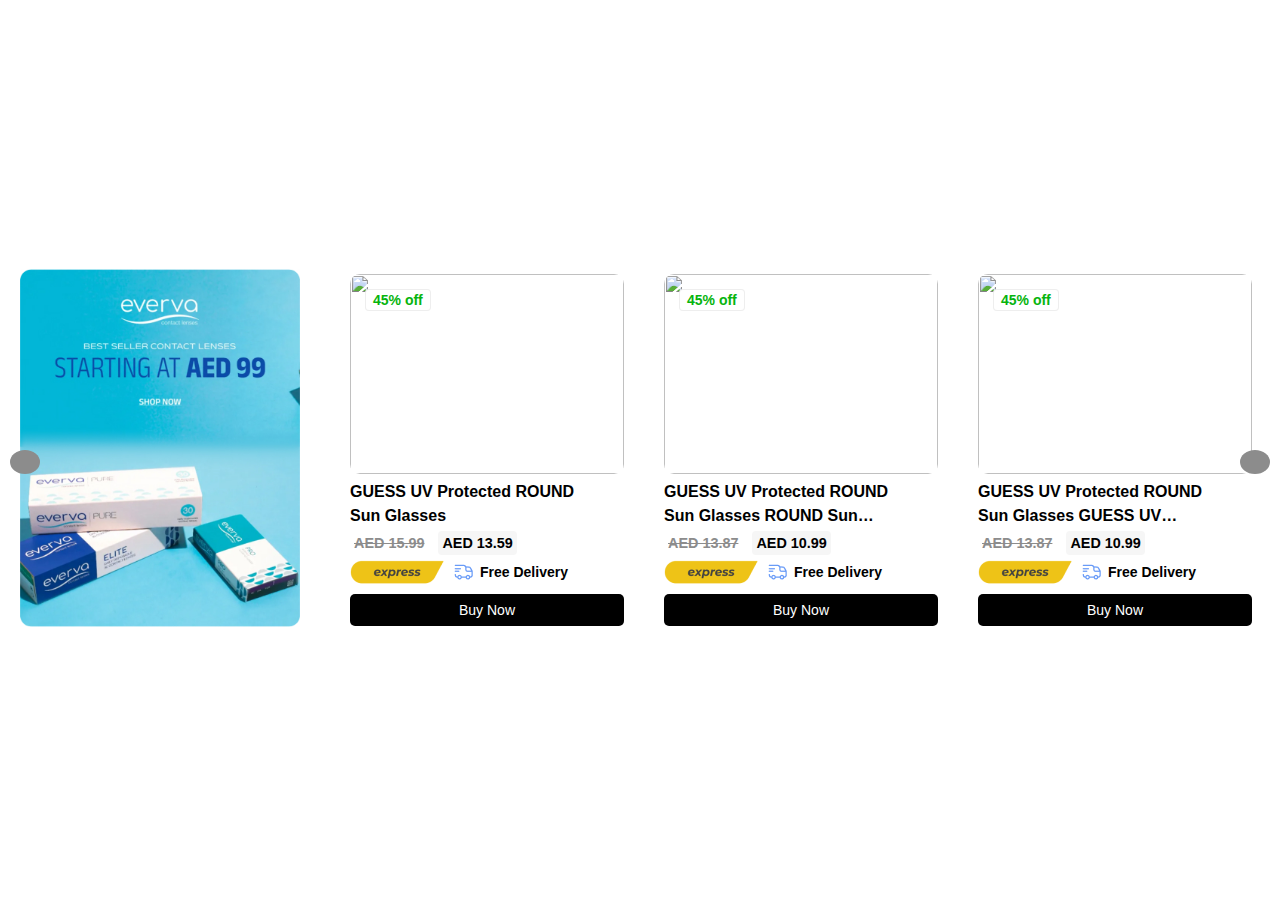
==== commit 4560ef57: "card updated" ====
--- a/index.html
+++ b/index.html
@@ -34,7 +34,7 @@
             </div>
             <div class="card-img">
               <img
-                src="https://m.media-amazon.com/images/I/718IMfgmG9L.jpg"
+                src="https://i.pinimg.com/736x/56/2c/4b/562c4bc65ed427515b6b6b11883bb611.jpg"
                 alt=""
               />
             </div>
@@ -66,7 +66,7 @@
             </div>
             <div class="card-img">
               <img
-                src="https://i.pinimg.com/736x/56/2c/4b/562c4bc65ed427515b6b6b11883bb611.jpg"
+                src="https://m.media-amazon.com/images/I/718IMfgmG9L.jpg"
                 alt=""
               />
             </div>
--- a/card.css
+++ b/card.css
@@ -28,7 +28,7 @@
 
 .main-card-container .ad-card img {
   width: 17.5rem;
-  height: 23.563rem;
+  height: 22.33rem;
 }
 
 .card-container {
@@ -49,7 +49,7 @@
   flex: 0 0 auto;
   background: #ffffff;
   border-radius: 0.625rem;
-  width: 18.125rem;
+  width: 17.125rem;
   scroll-snap-align: center;
   position: relative;
 }
@@ -93,29 +93,30 @@
 }
 
 .card-headding {
-  margin-top: 0.9375rem;
-}
+  margin-top: 0.4rem;
+}
+
+.card-body .card-headding h3 {
+    max-width: 90%;
+    font-size: 1rem;
+    font-weight: 600;
+    display: -webkit-box;
+    -webkit-box-orient: vertical;
+    -webkit-line-clamp: 2;
+    overflow: hidden;
+    text-overflow: ellipsis;
+    line-height: 1.5;
+    min-height: 3em;
+  }
+
 .card-price {
   display: flex;
   align-items: center;
   gap: 0.625rem;
-  margin-top: 0.9375rem;
-}
-
-.card-body .card-headding h3 {
-  max-width: 90%;
-  font-size: 1rem;
-  font-weight: 600;
-  display: -webkit-box;
-  -webkit-box-orient: vertical;
-  -webkit-line-clamp: 2;
-  overflow: hidden;
-  text-overflow: ellipsis;
-  line-height: 1.5;
-  min-height: 3em;
+  margin-top: 0.2rem;
 }
 .card-body .card-price p.price {
-  font-size: 0.875rem;
+  font-size: 0.9rem;
   font-weight: 700;
   padding: 0.25rem 0.25rem;
   border-radius: 0.25rem;
@@ -123,7 +124,7 @@
   color: #8c8c8c;
 }
 .card-body .card-price p.off {
-  font-size: 0.875rem;
+  font-size: 0.9rem;
   font-weight: 700;
   background: #f6f6f6;
   padding: 0.25rem 0.25rem;
@@ -134,7 +135,7 @@
 .card-delivery {
   display: flex;
   align-items: center;
-  margin-top: 0.625rem;
+  margin-top: 0.325rem;
   gap: 0.625rem;
 }
 
@@ -238,7 +239,7 @@
   }
   .main-card-container .ad-card img {
     width: 13.125rem;
-    height: 22.688rem;
+    height: 21.688rem;
   }
 }
 
@@ -260,10 +261,10 @@
   }
   .card-body .card-price p.price,
   .card-body .card-price p.off {
-    font-size: 0.625rem;
+    font-size: 0.825rem;
   }
   .card-button button {
-    padding: 0.3125rem 1.25rem;
+    padding: 0.5125rem 1.25rem;
     font-size: 0.75rem;
   }
 
@@ -279,11 +280,11 @@
   }
   .card-container .ad-card-mobile img {
     width: 11.875rem;
-    height: 18.813rem;
+    height: 17.5rem;
     display: block;
   }
   .card-body .card-delivery span p {
-    font-size: 0.6rem;
+    font-size: 0.55rem;
   }
 }
 
@@ -302,10 +303,10 @@
   }
   .card-body .card-price p.price,
   .card-body .card-price p.off {
-    font-size: 0.5rem;
+    font-size: 0.8rem;
   }
   .card-button button {
-    padding: 0.25rem 1.125rem;
+    padding: 0.45rem 1.125rem;
     font-size: 0.625rem;
   }
 
@@ -316,6 +317,6 @@
   }
   .card-container .ad-card-mobile img {
     width: 10.3125rem;
-    height: 16.6rem;
-  }
-}
+    height: 16.2rem;
+  }
+}
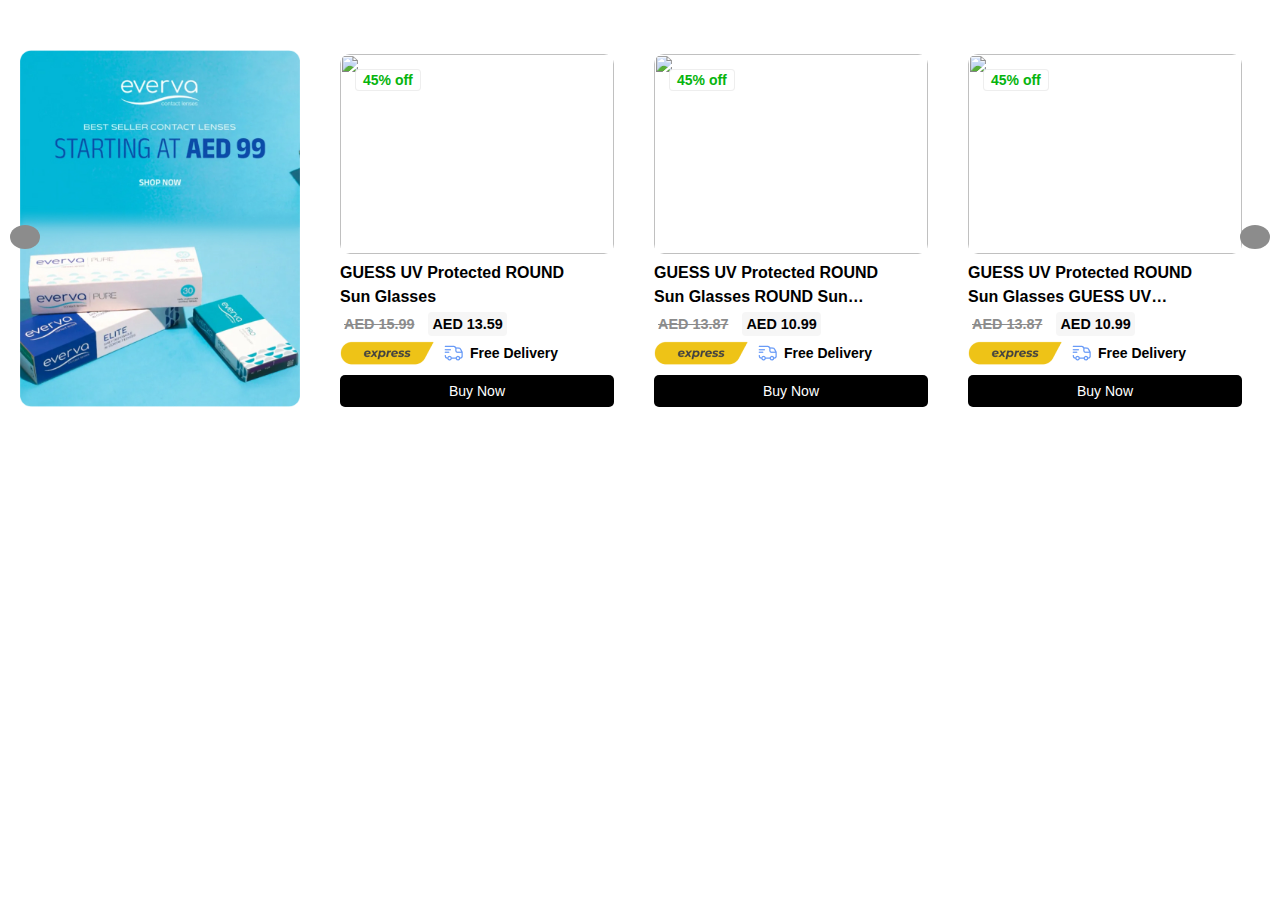
==== commit f597a1c6: "card updated" ====
--- a/index.html
+++ b/index.html
@@ -124,7 +124,9 @@
               </div>
             </div>
           </div>
+
           <!-- Card 4 -->
+
           <div class="card">
             <div class="card-off">
               <p>45% off</p>
@@ -254,21 +256,17 @@
         <i class="fa-solid fa-chevron-right next-btn"></i>
       </div>
     </div>
-
     <!-- slider script -->
-
     <script>
       const cardContainer = document.querySelector(".card-container");
       const nextBtn = document.querySelector(".next-btn");
       const prevBtn = document.querySelector(".prev-btn");
-      const card = document.querySelector(".card"); // Reference to a single card
-
-      const cardWidth = card.offsetWidth + 20; // Card width + gap (adjust gap if needed)
-
-      // Auto-slide interval
+      const card = document.querySelector(".card");
+
+      const cardWidth = card.offsetWidth + 20;
+
       let autoSlideInterval = setInterval(autoSlide, 3000);
 
-      // Function to slide right
       function slideRight() {
         cardContainer.scrollBy({
           left: cardWidth,
@@ -276,7 +274,6 @@
         });
       }
 
-      // Function to slide left
       function slideLeft() {
         cardContainer.scrollBy({
           left: -cardWidth,
--- a/card.css
+++ b/card.css
@@ -10,8 +10,8 @@
   height: 100vh;
   padding: 2.5rem 0.625rem;
   background: #ffffff;
-  display: flex;
-  align-items: center;
+  /* display: flex; */
+  /* align-items: center; */
 }
 
 .main-card-container {
@@ -22,7 +22,7 @@
 }
 
 .main-card-container .ad-card {
-  position: fixed;
+  position: sticky;
   z-index: 9;
 }
 
@@ -36,7 +36,6 @@
   gap: 2.5rem;
   align-items: center;
   overflow-x: auto;
-  margin-left: 18.125rem;
 }
 
 .card-container::-webkit-scrollbar {
@@ -183,13 +182,13 @@
 .slider-buttons .prev-btn {
   position: absolute;
   left: 0.625rem;
-  top: 50%;
+  top: 25%;
 }
 
 .slider-buttons .next-btn {
   position: absolute;
   right: 0.625rem;
-  top: 50%;
+  top: 25%;
 }
 
 /* Responsive Design */
@@ -197,7 +196,7 @@
 @media screen and (max-width: 71.8125rem) {
   .card-container {
     gap: 1.25rem;
-    margin-left: 16.25rem;
+    /* margin-left: 16.25rem; */
   }
   .card-container .card {
     max-width: 15.625rem;
@@ -219,7 +218,7 @@
 @media screen and (max-width: 54.75rem) {
   .card-container {
     gap: 1.25rem;
-    margin-left: 13.75rem;
+    /* margin-left: 13.75rem; */
   }
   .card-container .card {
     max-width: 14.375rem;
